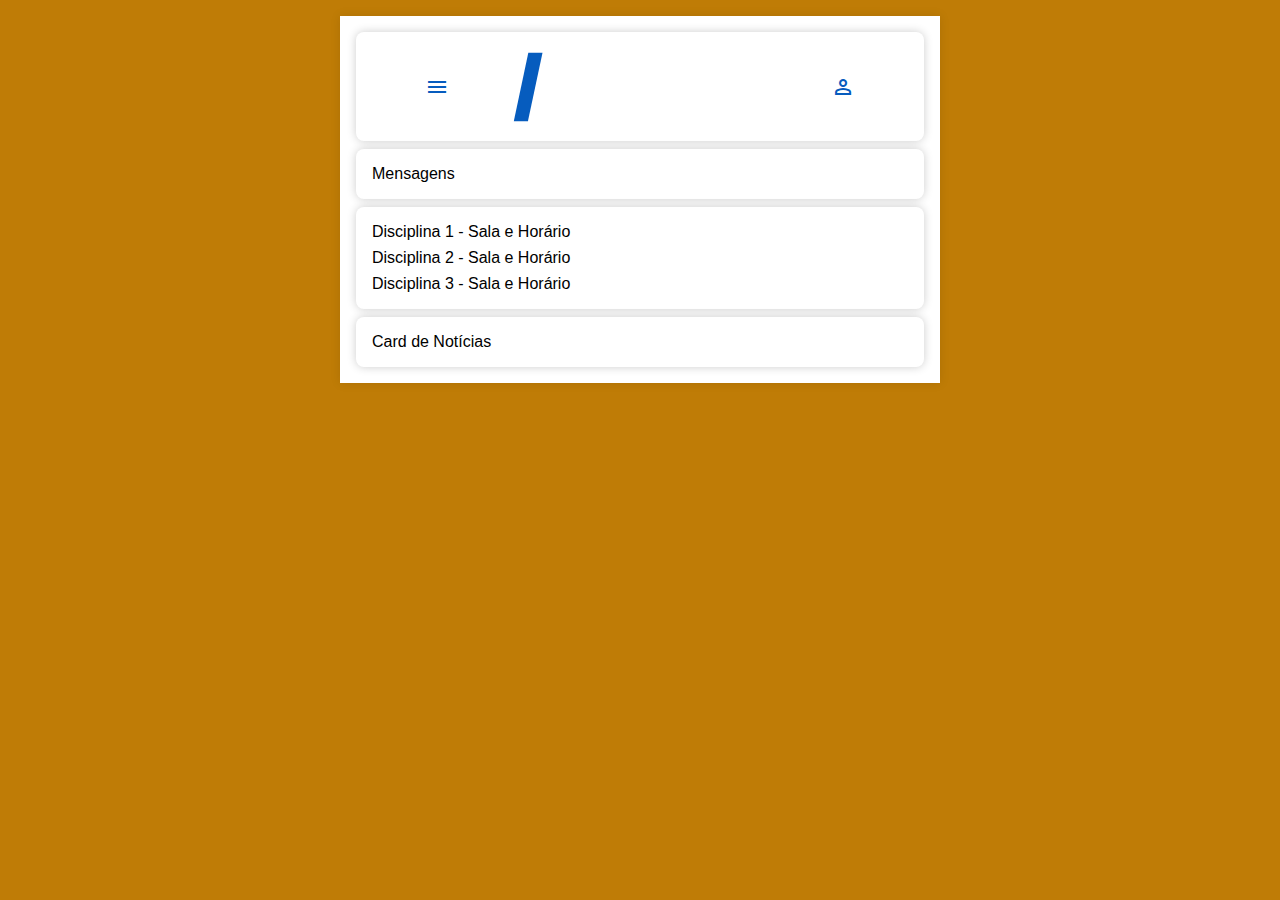
==== testes/index.html @ b9861f1e "menos pior" ====
<!DOCTYPE html>
<html lang="pt-br">
<head>
    <meta charset="UTF-8">
    <meta name="viewport" content="width=device-width, initial-scale=1.0">
    <meta name="description" content="Projeto de S05, Dashboard Inatel">
    <meta name="author" content="Pedro Frugoli">
    <meta name="keywords" content="inatel, dashboard, aluno">
    <meta name="robots" content="index, follow">
    <title>Dashboard Inatel</title>
    <link rel="stylesheet" href="styles.css">
    <link rel="preconnect" href="https://fonts.googleapis.com">
    <link rel="preconnect" href="https://fonts.gstatic.com" crossorigin>
    <link href="https://fonts.googleapis.com/icon?family=Material+Symbols+Outlined" rel="stylesheet">
</head>
<body>
    <div class="container">
        <div class="header">
            <div class="icon-left">
                <span id="menu-button" class="material-symbols-outlined">menu</span>
            </div>
            <div class="logo">
                <svg class="svg_logo_inatel" xmlns="http://www.w3.org/2000/svg" viewBox="100 150 390 116">
                    <path class="path_logo" d="M127.455,156.988h21.287l-21.859,102.835H105.69L127.455,156.988L127.455,156.988z M225.618,208.048..."></path>
                </svg>
            </div>
            <div class="icon-right">
                <span class="material-symbols-outlined">person</span>
            </div>
        </div>

        <!-- Menu Oculto -->
        <div id="menu" class="menu">
            <button id="tema-claro">Tema Claro</button>
            <button id="tema-escuro">Tema Escuro</button>
        </div>

        <div class="mensagens">Mensagens</div>
        <div class="aulas">
            <div>Disciplina 1 - Sala e Horário</div>
            <div>Disciplina 2 - Sala e Horário</div>
            <div>Disciplina 3 - Sala e Horário</div>
        </div>
        <div class="noticias">Card de Notícias</div>
    </div>

    <script src="scripts.js"></script>
</body>
</html>
---- testes/styles.css ----
:root {
    --cor-click: #223040;
    --cor-sombra: #244F80;
    --cor-text: #6A5227;
    --cor-back1: #065CBE;
    --cor-back2: #BF7C06;
    --cor-back3: white;
}

* {
    margin: 0;
    padding: 0;
    box-sizing: border-box;
}

body {
    font-family: "Arimo", sans-serif;
    display: flex;
    justify-content: center;
    background-color: var(--cor-back2);
    padding: 16px;
}

.container {
    max-width: 414px;
    width: 100%;
    background: white;
    padding: 16px;
    display: flex;
    flex-direction: column;
    gap: 8px;
    box-shadow: 0 0 10px rgba(0,0,0,0.1);
}

.header, .mensagens, .aulas, .noticias {
    padding: 16px;
    border-radius: 8px;
    grid-column: 1 / -1;
    box-shadow: 0 0 10px rgba(0,0,0,0.2);
    background-color: var(--cor-back3);
}

.header {
    display: grid;
    grid-template-columns: 1fr 2fr 1fr;
    gap: 8px;
    padding: 16px;
    border-radius: 8px;
    text-align: center;
}

.icon-left, .logo, .icon-right {
    color: var(--cor-back1);
    display: flex;
    align-items: center;
    justify-content: center;
}

/* Menu Oculto */
.menu {
    display: none;
    position: absolute;
    top: 60px;
    left: 20px;
    background: var(--cor-back3);
    box-shadow: 0 4px 8px rgba(0,0,0,0.2);
    border-radius: 8px;
    padding: 10px;
    z-index: 100;
}

.menu button {
    display: block;
    width: 100%;
    background: var(--cor-back1);
    color: white;
    border: none;
    padding: 8px;
    margin: 5px 0;
    cursor: pointer;
    border-radius: 4px;
}

.menu button:hover {
    background: var(--cor-sombra);
}

.aulas {
    display: flex;
    flex-direction: column;
    gap: 8px;
}

.material-symbols-outlined {
    font-size: 2em;
    cursor: pointer;
}

.svg_logo_inatel {
    fill: var(--cor-back1);
}

/* Estilos para Tema Claro */
.tema-claro {
    --cor-back2: white;
    --cor-back3: #f0f0f0;
    --cor-text: black;
}

/* Estilos para Tema Escuro */
.tema-escuro {
    --cor-back2: #121212;
    --cor-back3: #1e1e1e;
    --cor-text: white;
}

@media (min-width: 768px) {
    .container {
        max-width: 600px;
        grid-template-columns: 1fr 1fr;
        grid-template-areas: 
            "header header"
            "mensagens mensagens"
            "aulas aulas"
            "noticias noticias";
    }
    .header { grid-area: header; }
    .mensagens { grid-area: mensagens; }
    .aulas { grid-area: aulas; }
    .noticias { grid-area: noticias; }
}
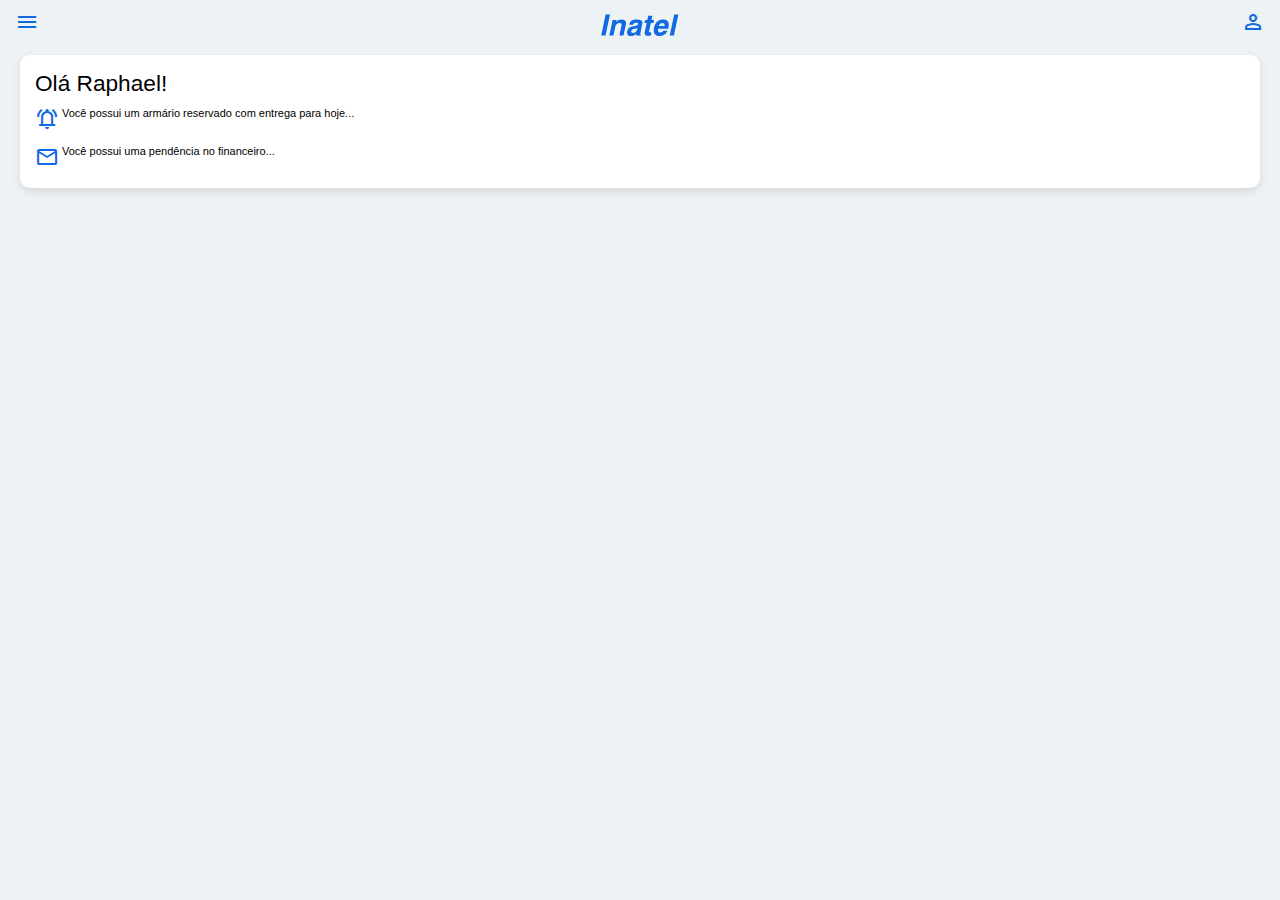
==== commit b7034d78: "exerc04" ====
--- a/testes/index.html
+++ b/testes/index.html
@@ -5,45 +5,57 @@
     <meta name="viewport" content="width=device-width, initial-scale=1.0">
     <meta name="description" content="Projeto de S05, Dashboard Inatel">
     <meta name="author" content="Pedro Frugoli">
-    <meta name="keywords" content="inatel, dashboard, aluno">
+    <meta name="keyword" content="inatel, dashboard, aluno">
     <meta name="robots" content="index, follow">
     <title>Dashboard Inatel</title>
     <link rel="stylesheet" href="styles.css">
     <link rel="preconnect" href="https://fonts.googleapis.com">
     <link rel="preconnect" href="https://fonts.gstatic.com" crossorigin>
     <link href="https://fonts.googleapis.com/icon?family=Material+Symbols+Outlined" rel="stylesheet">
-</head>
+    </head>
+
 <body>
-    <div class="container">
-        <div class="header">
-            <div class="icon-left">
-                <span id="menu-button" class="material-symbols-outlined">menu</span>
+    <div id="menu_aba">
+        <div id="menu_bot" onclick="closeMenu(), temaInatel()">Tema Inatel</div>
+        <div id="menu_bot" onclick="closeMenu(), temaLim()">Tema Limão</div>
+        <div id="menu_bot" onclick="closeMenu(), temaDark()">Tema Dark</div>
+    </div>
+    <header id="head">
+        <div id="menu" onclick="openMenu()"><span class="material-symbols-outlined icoG">
+                menu
+            </span></div>
+        <div id="logo"><svg class="svg_logo" xmlns="http://www.w3.org/2000/svg" viewBox="100 150 390 116">
+                <path class="path_logo"
+                    d="M127.455,156.988h21.287l-21.859,102.835H105.69L127.455,156.988L127.455,156.988z M225.618,208.048	l-10.941,51.775H194.51l9.726-45.911c0.286-1.168,0.477-2.312,0.62-3.456c0.143-1.144,0.214-2.145,0.214-3.027	c0-2.86-0.834-4.982-2.527-6.412c-1.668-1.407-4.147-2.122-7.461-2.122c-5.078,0-9.392,1.406-12.968,4.219 c-3.552,2.836-5.888,6.698-6.96,11.633l-9.559,45.076h-20.31l16.186-75.946h19.905l-2.002,9.559 c3.957-3.886,8.105-6.794,12.491-8.701c4.362-1.907,9.011-2.86,13.945-2.86c6.508,0,11.656,1.501,15.447,4.529 c3.79,3.027,5.697,7.151,5.697,12.372c0,1.239-0.096,2.55-0.286,3.933S226.143,205.855,225.618,208.048L225.618,208.048z	 M282.709,222.636c-3.29,1.455-7.318,2.646-12.038,3.6c-4.744,0.954-7.557,1.55-8.438,1.788c-3.218,0.978-5.674,2.526-7.414,4.648	c-1.716,2.122-2.574,4.672-2.574,7.652c0,2.074,0.739,3.719,2.24,4.887c1.478,1.168,3.552,1.74,6.222,1.74	c5.078,0,9.487-1.574,13.206-4.721s6.15-7.342,7.271-12.61L282.709,222.636L282.709,222.636z M306.333,202.613l-9.154,43.145	c-0.238,1.313-0.405,2.432-0.524,3.361s-0.167,1.717-0.167,2.385c0,1.168,0.167,2.098,0.548,2.789 c0.381,0.715,1.049,1.406,2.026,2.098l-0.763,3.432h-21.025c-0.048-0.285-0.143-0.643-0.286-1.119	c-0.381-1.813-0.572-3.076-0.572-3.768c0-0.428,0.048-1,0.119-1.715c0.072-0.74,0.167-1.574,0.31-2.551	c-3.218,3.861-7.032,6.793-11.49,8.818c-4.458,2.027-9.344,3.053-14.708,3.053c-5.721,0-10.274-1.455-13.659-4.338	c-3.361-2.885-5.054-6.771-5.054-11.658c0-9.51,2.574-16.876,7.724-22.097c5.125-5.197,13.206-8.629,24.171-10.25	c1.788-0.287,4.195-0.645,7.271-1.049c10.131-1.168,15.185-4.53,15.185-10.108c0-2.098-0.834-3.623-2.527-4.577	c-1.669-0.954-4.338-1.43-8.033-1.43c-4.195,0-7.581,0.93-10.131,2.813c-2.574,1.883-4.052,4.529-4.481,7.914h-19.166	c1.359-8.2,5.292-14.684,11.824-19.451c6.507-4.768,14.731-7.151,24.672-7.151c8.987,0,15.971,1.454,20.954,4.362	s7.484,6.984,7.484,12.205c0,0.834-0.047,1.668-0.143,2.503C306.642,201.063,306.5,201.874,306.333,202.613L306.333,202.613z	 M335.081,163.281h20.31l-4.338,20.595h12.634l-3.004,14.303h-12.776l-8.844,42.026c0,0.238-0.048,0.547-0.144,0.93	c-0.095,0.404-0.144,0.668-0.144,0.811c0,1.119,0.549,1.93,1.67,2.406c1.119,0.502,3.051,0.74,5.792,0.74h4.409l-3.289,15.303	c-1.168,0.049-2.717,0.096-4.672,0.145c-3.528,0.094-5.84,0.143-6.913,0.143c-6.508,0-11.18-0.883-14.017-2.646	c-2.837-1.787-4.267-4.672-4.267-8.678c0-1.119,0.118-2.455,0.357-4.051c0.214-1.574,0.596-3.6,1.12-6.08l8.701-41.048h-10.752	l3.004-14.303h10.895L335.081,163.281L335.081,163.281z M432.339,227.213H383.4c-0.167,1.025-0.311,2.026-0.405,3.004	s-0.144,1.835-0.144,2.574c0,4.1,0.978,7.199,2.956,9.297s4.911,3.146,8.772,3.146c3.266,0,6.031-0.668,8.344-1.979	c2.313-1.334,4.434-3.48,6.389-6.46h20.309c-3.576,7.962-8.914,14.208-16.018,18.761c-7.105,4.553-14.994,6.842-23.695,6.842	c-8.63,0-15.424-2.551-20.43-7.676c-5.006-5.127-7.508-12.016-7.508-20.692c0-6.197,1.096-12.609,3.289-19.236	c2.17-6.627,5.077-12.325,8.725-17.092c4.172-5.435,9.059-9.559,14.588-12.348c5.531-2.789,11.633-4.195,18.283-4.195	c8.939,0,15.924,2.36,20.955,7.104c5.029,4.72,7.531,11.275,7.531,19.666c0,2.193-0.213,4.696-0.666,7.534	C434.246,218.322,433.458,222.232,432.339,227.213L432.339,227.213z M414.46,213.912c0.143-1.119,0.262-2.098,0.334-2.955	c0.07-0.858,0.096-1.55,0.096-2.05c0-3.385-0.979-6.031-2.957-7.914s-4.768-2.813-8.344-2.813c-4.146,0-7.676,1.335-10.607,4.005	s-5.172,6.579-6.697,11.728H414.46L414.46,213.912z M461.826,156.988h20.311l-21.932,102.835h-20.262L461.826,156.988	L461.826,156.988z">
+                </path>
+            </svg></div>
+        <div id="perfil"><span class="material-symbols-outlined icoG">Person</span></div>
+    </header>
+    <main>
+        <div id="mensagens">
+            <div id="user_name" class="font">Olá Raphael!</div>
+            <div id="mns_box">
+                <div id="icon"><span class="material-symbols-outlined icoP">
+                        notifications_active</span></div>
+                <div id="mns" class="font">Você possui um armário reservado com entrega para hoje...</div>
             </div>
-            <div class="logo">
-                <svg class="svg_logo_inatel" xmlns="http://www.w3.org/2000/svg" viewBox="100 150 390 116">
-                    <path class="path_logo" d="M127.455,156.988h21.287l-21.859,102.835H105.69L127.455,156.988L127.455,156.988z M225.618,208.048..."></path>
-                </svg>
-            </div>
-            <div class="icon-right">
-                <span class="material-symbols-outlined">person</span>
+            <div id="mns_box">
+                <div id="icon"><span class="material-symbols-outlined icoP">
+                        mail</span></div>
+                <div id="mns" class="font">Você possui uma pendência no financeiro...</div>
             </div>
         </div>
-
-        <!-- Menu Oculto -->
-        <div id="menu" class="menu">
-            <button id="tema-claro">Tema Claro</button>
-            <button id="tema-escuro">Tema Escuro</button>
         </div>
 
-        <div class="mensagens">Mensagens</div>
-        <div class="aulas">
-            <div>Disciplina 1 - Sala e Horário</div>
-            <div>Disciplina 2 - Sala e Horário</div>
-            <div>Disciplina 3 - Sala e Horário</div>
+        <div class="carousel-container">
+            <div class="carousel">
+                <!-- Os cards deverão ser inseridos dinamicamente via JS -->
+            </div>
+            <button id="prevBtn">❮</button>
+            <button id="nextBtn">❯</button>
         </div>
-        <div class="noticias">Card de Notícias</div>
-    </div>
 
-    <script src="scripts.js"></script>
+    </main>
 </body>
-</html>
+
+</html>--- a/testes/styles.css
+++ b/testes/styles.css
@@ -1,131 +1,252 @@
 :root {
-    --cor-click: #223040;
-    --cor-sombra: #244F80;
-    --cor-text: #6A5227;
-    --cor-back1: #065CBE;
-    --cor-back2: #BF7C06;
-    --cor-back3: white;
-}
-
-* {
-    margin: 0;
-    padding: 0;
-    box-sizing: border-box;
+    --cor-click: #126ae2;
+    /* Click */
+    --cor-sombra: #0a599b;
+    /* Azul Escuro */
+    --cor-text: black;
+    /* Preto */
+    --cor-back1: #edf2f4;
+    /* Azul claro */
+    --cor-back2: #6a937a;
+    /* Verde Escuro */
+
+    --md-sys-color-primary: #126ae2;
+    --md-sys-color-on-primary: #FFFFFF;
+    --md-sys-color-primary-container: #edf2f4;
+    --md-sys-color-on-primary-container: #002020;
 }
 
 body {
-    font-family: "Arimo", sans-serif;
-    display: flex;
-    justify-content: center;
-    background-color: var(--cor-back2);
-    padding: 16px;
-}
-
-.container {
-    max-width: 414px;
+    margin: 0px;
+    background-color: var(--cor-back1);
+}
+
+@import url(https://fonts.googleapis.com/css?family=Arimo);
+
+header {
+    position: relative;
+    height: 35px;
+    top: 0px;
+    left: 0px;
+    right: 0px;
+}
+
+#menu {
+    position: absolute;
+    left: 0px;
+    top: 10px;
+    margin-left: 15px;
+    cursor: pointer;
+}
+
+#logo {
+    position: absolute;
+    top: 13px;
+    left: 50%;
+    transform: translate(-50%);
+}
+
+.svg_logo {
+    width: 80px;
+}
+
+.path_logo {
+    fill: var(--cor-click);
+}
+
+#perfil {
+    position: absolute;
+    right: 0px;
+    top: 10px;
+    margin-right: 15px;
+}
+
+#mensagens {
+    position: relative;
+    background-color: white;
+    top: 0px;
+    left: 0px;
+    right: 0px;
+    padding: 15px;
+    margin: 20px;
+    border-radius: 10px;
+    box-shadow: 0px 4px 8px rgba(0, 0, 0, 0.1);
+}
+
+#user_name {
+    display: block;
+    font-size: 17pt;
+}
+
+#mns_box {
+    position: relative;
+    top: 0px;
+    left: 0px;
+    right: 0px;
+    margin-top: 5px;
+}
+
+#icon {
+    width: 18px;
+    display: inline-block;
+    vertical-align: top;
+    margin-top: 5px;
+}
+
+#mns {
+    padding: 5px;
+    width: 80%;
+    display: inline-block;
+}
+
+.material-symbols-outlined {
+    color: var(--cor-click);
+    font-variation-settings:
+        'FILL' 0,
+        'wght' 400,
+        'GRAD' 0,
+        'opsz' 24
+}
+
+.icoG {
+    font-size: 30px;
+}
+
+.icoP {
+    font-size: 18px;
+    /* vertical-align: middle; */
+    /* propriedade para deixar o icone centralizado na linha */
+}
+
+.font {
+    font-family: "Arimo", sans-serif;
+    font-optical-sizing: auto;
+    font-weight: weight;
+    font-style: normal;
+    font-size: 11px;
+    color: var(--cor-text)
+}
+
+#menu_aba {
+    height: 100%;
     width: 100%;
-    background: white;
-    padding: 16px;
-    display: flex;
-    flex-direction: column;
-    gap: 8px;
-    box-shadow: 0 0 10px rgba(0,0,0,0.1);
-}
-
-.header, .mensagens, .aulas, .noticias {
-    padding: 16px;
-    border-radius: 8px;
-    grid-column: 1 / -1;
-    box-shadow: 0 0 10px rgba(0,0,0,0.2);
-    background-color: var(--cor-back3);
-}
-
-.header {
-    display: grid;
-    grid-template-columns: 1fr 2fr 1fr;
-    gap: 8px;
-    padding: 16px;
-    border-radius: 8px;
+    position: fixed;
+    top: 0;
+    left: 0;
+    background-color: white;
+    overflow-x: hidden;
+    transition: 0.5s;
+    z-index: 1;
+    display: none;
+    border-radius: 10px;
+}
+
+#menu_bot {
+    position: relative;
+    padding: 20px;
+    display: block;
+    cursor: pointer;
+    font-family: "Arimo", sans-serif;
+    font-optical-sizing: auto;
+    font-weight: weight;
+    font-style: normal;
+    font-size: 14pt;
+    color: var(--cor-click);
+    transition: 0.5s;
+}
+
+#componentes {
+    position: relative;
+    background-color: white;
+    top: 0px;
+    left: 0px;
+    right: 0px;
+    padding: 15px;
+    margin: 20px;
+    border-radius: 10px;
+    box-shadow: 0px 4px 8px rgba(0, 0, 0, 0.1);
+}
+
+
+
+
+h3 {
+    font-family: "Arimo", sans-serif;
+    font-optical-sizing: auto;
+    font-weight: weight;
+    font-style: normal;
+    font-size: 14px;
+    color: var(--cor-text);
+    padding-left: 5px;
+    padding-right: 5px
+}
+
+p {
+    font-family: "Arimo", sans-serif;
+    font-optical-sizing: auto;
+    font-weight: weight;
+    font-style: normal;
+    font-size: 11px;
+    color: var(--cor-text);
+    line-height: 1.5;
+    orphans: 3;
+    padding-left: 5px;
+    padding-right: 5px
+}
+
+.carousel-container {
+    position: relative;
+    overflow: hidden;
+    background-color: white;
+    border-radius: 10px;
+    margin: 20px;
+    box-shadow: 0px 4px 8px rgba(0, 0, 0, 0.1)
+}
+
+.carousel {
+    display: realtive;
+}
+
+.card {
+    min-width: 100%;
     text-align: center;
 }
 
-.icon-left, .logo, .icon-right {
-    color: var(--cor-back1);
-    display: flex;
-    align-items: center;
-    justify-content: center;
-}
-
-/* Menu Oculto */
-.menu {
-    display: none;
-    position: absolute;
-    top: 60px;
-    left: 20px;
-    background: var(--cor-back3);
-    box-shadow: 0 4px 8px rgba(0,0,0,0.2);
-    border-radius: 8px;
-    padding: 10px;
-    z-index: 100;
-}
-
-.menu button {
-    display: block;
+.card img {
     width: 100%;
-    background: var(--cor-back1);
+    border-top-right-radius: 10px;
+    border-top-left-radius: 10px;
+}
+
+.info {
+    padding: 10px
+}
+
+.icon {
+    font-size: 15px;
+    margin-left: 5px;
+    margin-right: 2px;
+    width: 18px;
+    display: inline-block;
+    vertical-align: middle
+}
+
+button {
+    position: absolute;
+    top: 30%;
+    transform: translateY(-50%);
+    background: rgba(0, 0, 0, 0.5);
     color: white;
     border: none;
-    padding: 8px;
-    margin: 5px 0;
+    padding: 10px;
     cursor: pointer;
-    border-radius: 4px;
-}
-
-.menu button:hover {
-    background: var(--cor-sombra);
-}
-
-.aulas {
-    display: flex;
-    flex-direction: column;
-    gap: 8px;
-}
-
-.material-symbols-outlined {
-    font-size: 2em;
-    cursor: pointer;
-}
-
-.svg_logo_inatel {
-    fill: var(--cor-back1);
-}
-
-/* Estilos para Tema Claro */
-.tema-claro {
-    --cor-back2: white;
-    --cor-back3: #f0f0f0;
-    --cor-text: black;
-}
-
-/* Estilos para Tema Escuro */
-.tema-escuro {
-    --cor-back2: #121212;
-    --cor-back3: #1e1e1e;
-    --cor-text: white;
-}
-
-@media (min-width: 768px) {
-    .container {
-        max-width: 600px;
-        grid-template-columns: 1fr 1fr;
-        grid-template-areas: 
-            "header header"
-            "mensagens mensagens"
-            "aulas aulas"
-            "noticias noticias";
-    }
-    .header { grid-area: header; }
-    .mensagens { grid-area: mensagens; }
-    .aulas { grid-area: aulas; }
-    .noticias { grid-area: noticias; }
-}
+    font-size: 10px;
+}
+
+#prevBtn {
+    left: 10px;
+}
+
+#nextBtn {
+    right: 10px;
+}